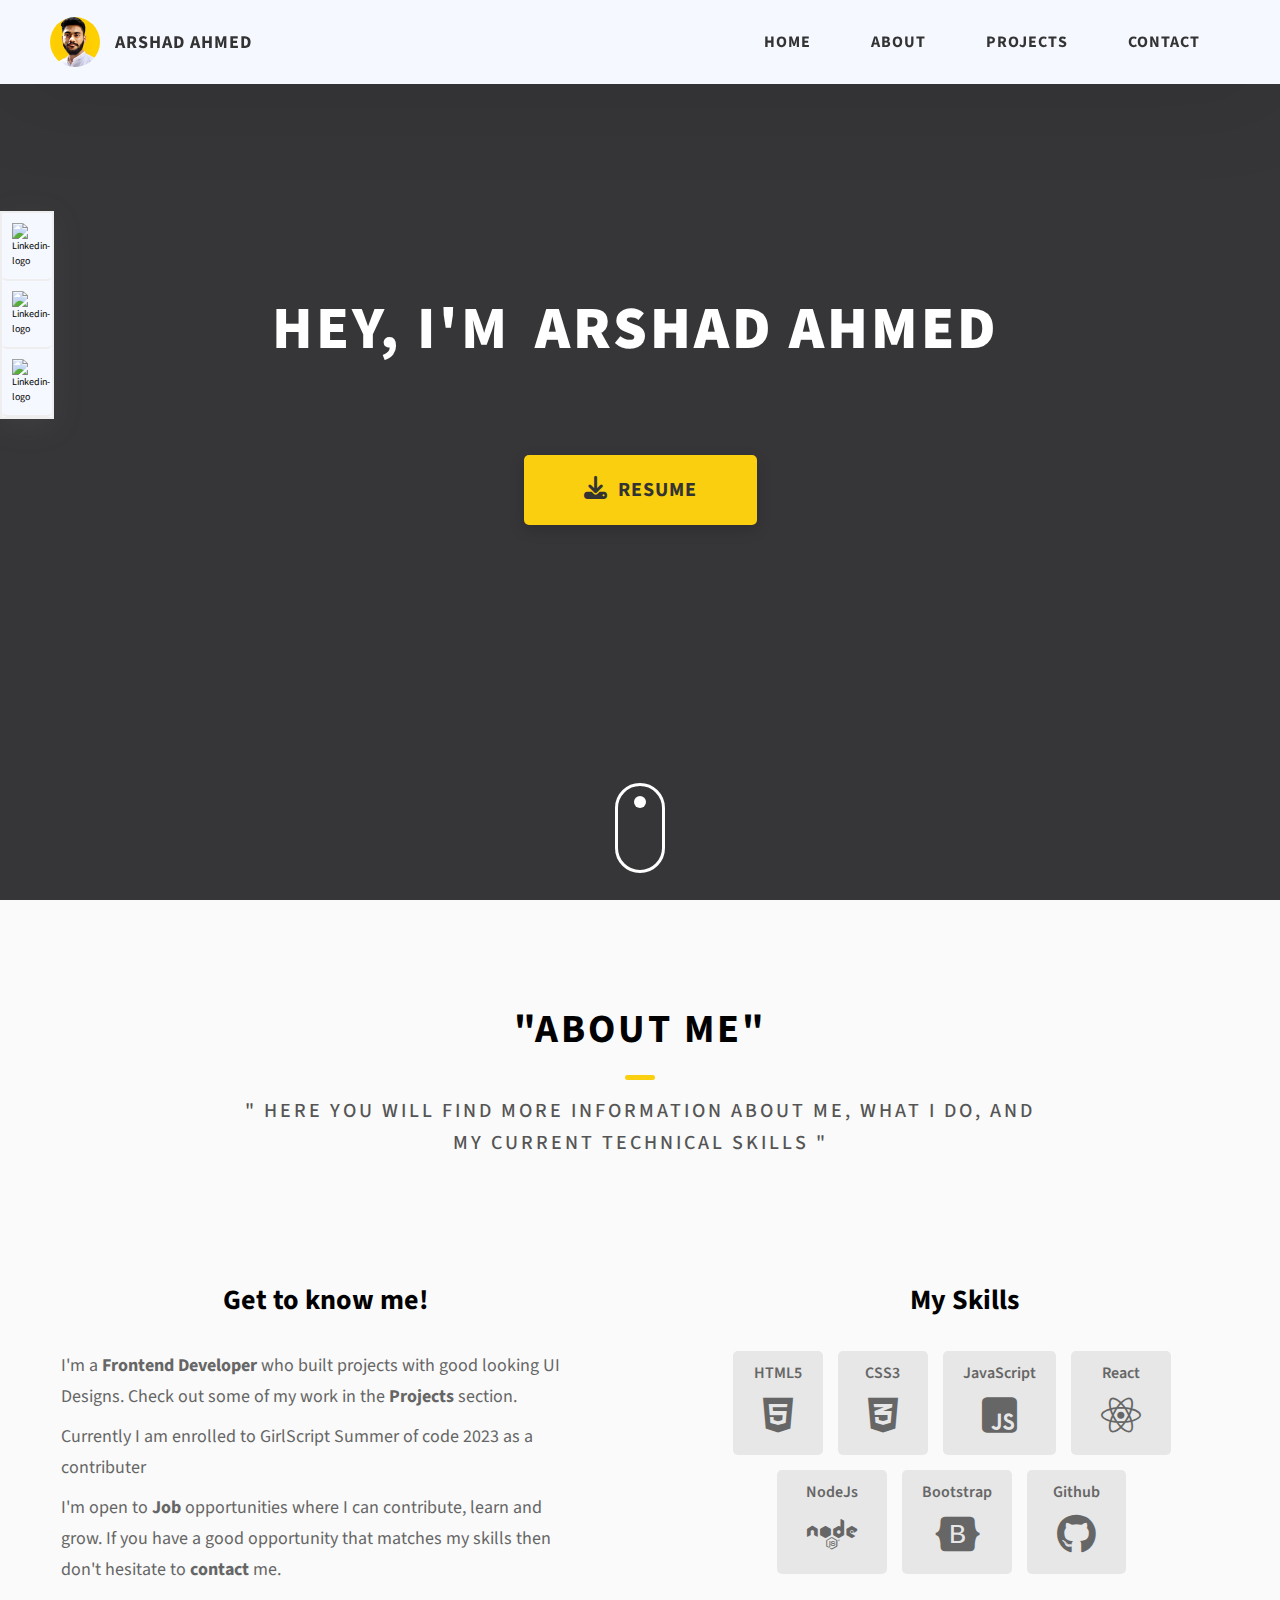
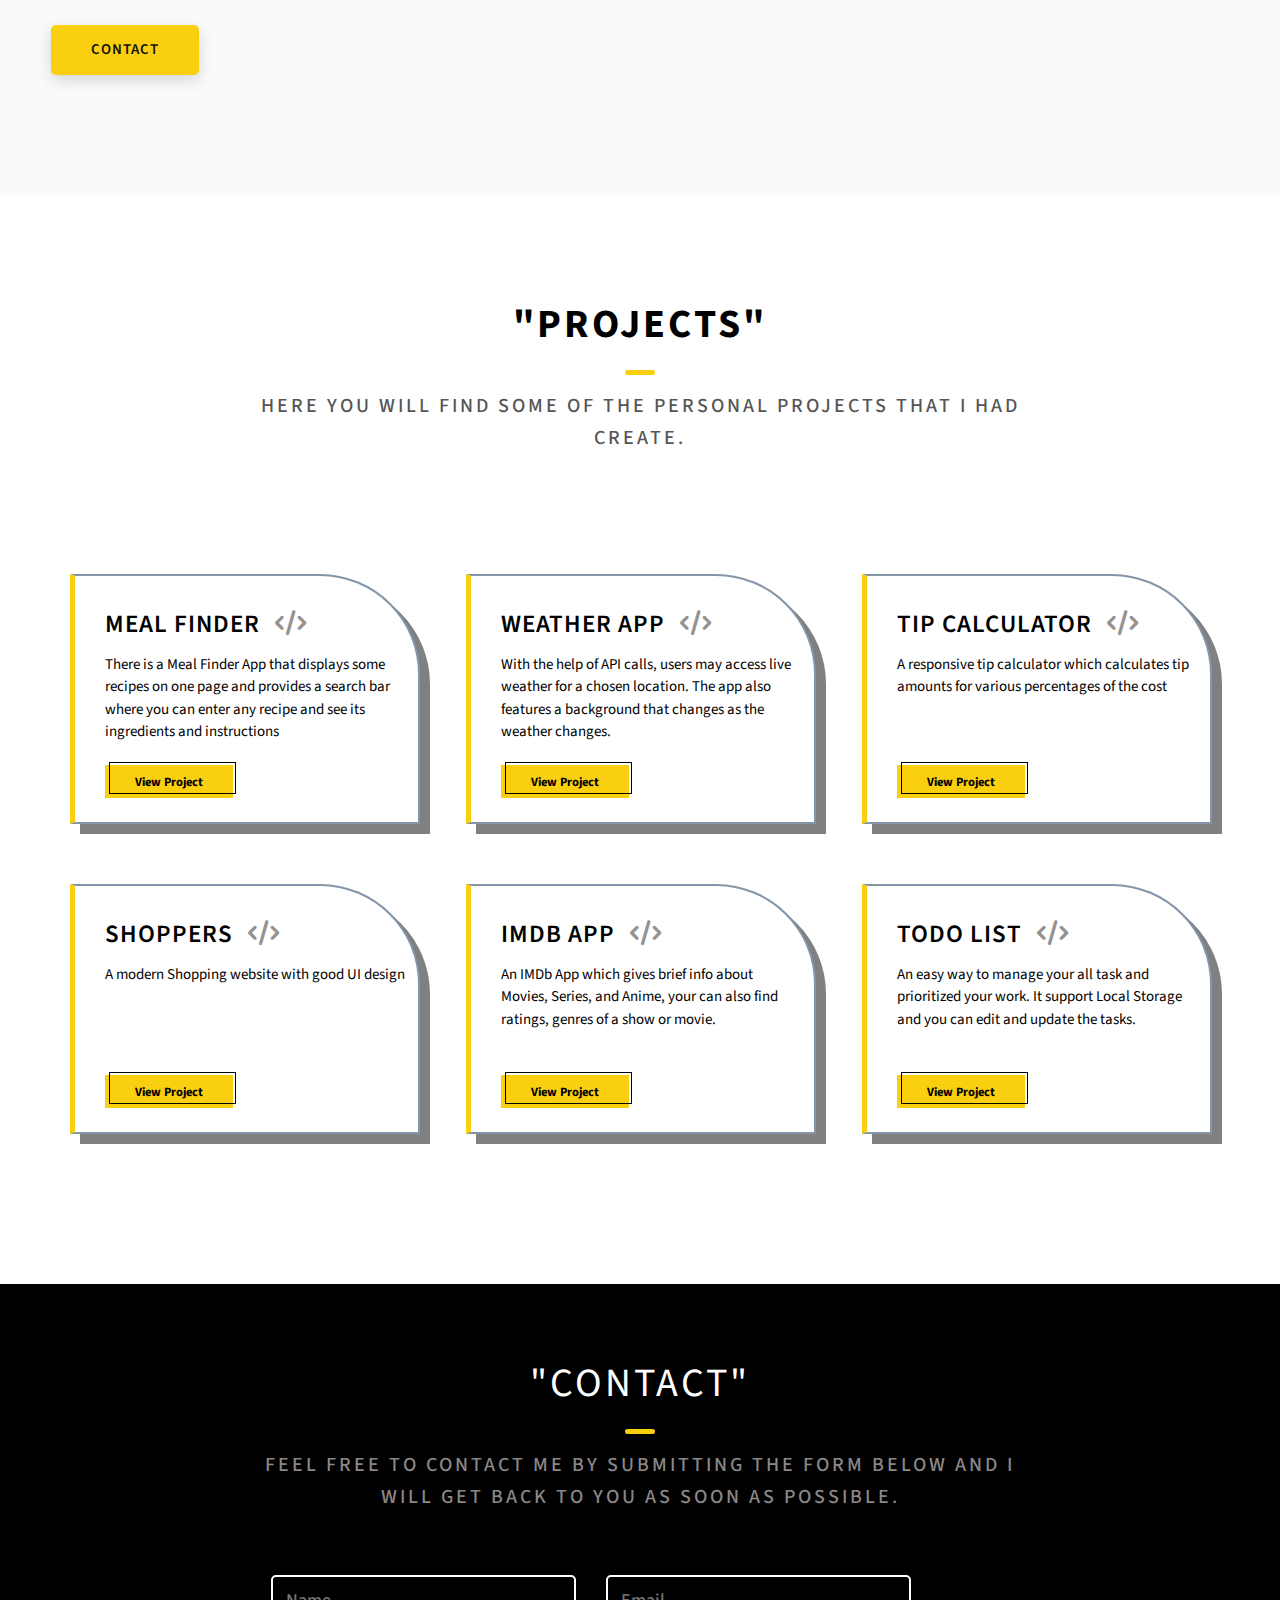
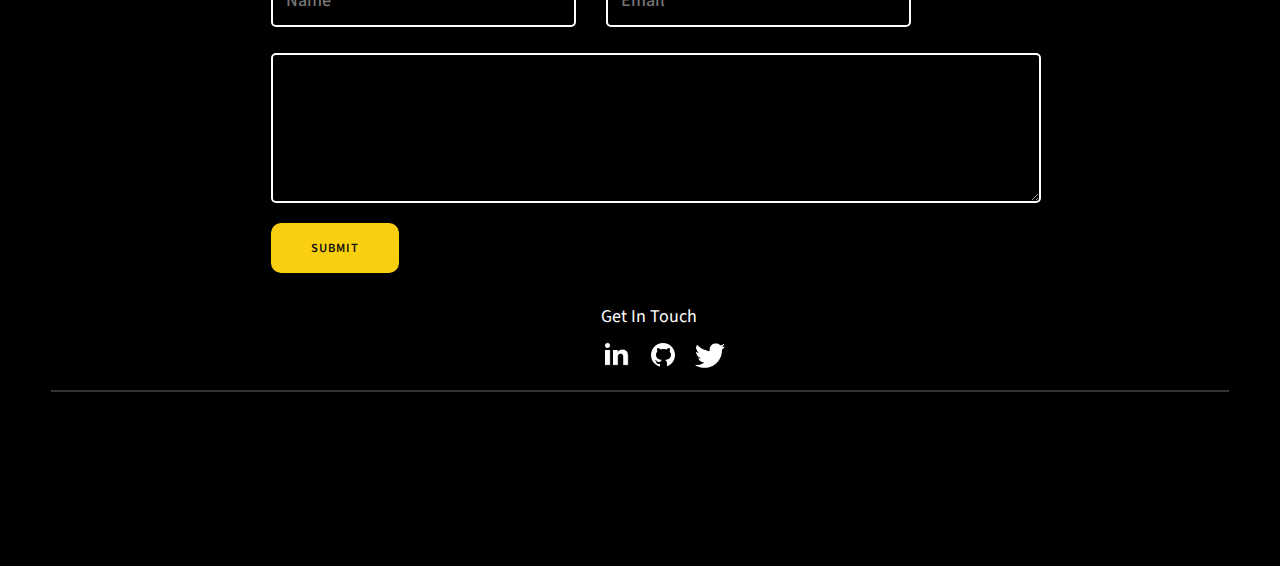
==== index.html @ 7f667e5b "Update index.html" ====
<!DOCTYPE html>
<html lang="en">

<head>
  <meta charset="utf-8">
  <meta name="viewport" content="width=device-width, initial-scale=1.0">
  <title>Arshad Ahmed Portfolio</title>
  <link rel="icon" type="image/x-icon" href="/images/logo.png">
  <!-- CSS STYLESHEET -->
  <link rel="stylesheet" href="/style.css">
  <link rel="preconnect" href="https://fonts.googleapis.com" />
  <link rel="preconnect" href="https://fonts.gstatic.com" crossorigin />
  <link href="https://fonts.googleapis.com/css2?family=Source+Sans+Pro:wght@400;600;700;900&display=swap"
    rel="stylesheet" />
  <!-- Link Swiper's CSS -->
  <link rel="stylesheet" href="https://cdnjs.cloudflare.com/ajax/libs/font-awesome/6.1.1/css/all.min.css">

 
</head>

<body>
  <header class="header">
    <div class="header-content">
      <div class="header-logo-container">
        <div class="header-logo-img-container">
          <img src="/images/logo.png" alt="ARSHAD AHMED" class="header-logo-image" />
        </div>
        <span class="header-logo-subtitle">ARSHAD AHMED</span>
      </div>
      <div class="header-main">
        <ul class="header-links">
          <li class="header-link-items">
            <a href="./index.html" class="header-link">Home</a>
          </li>
          <li class="header-link-items">
            <a href="./index.html#about" class="header-link">About</a>
          </li>
          <li class="header-link-items">
            <a href="./index.html#projects" class="header-link">Projects</a>
          </li>
          <li class="header-link-items">
            <a href="./index.html#contact" class="header-link">Contact</a>
          </li>
        </ul>
        <!-- hamburger-menu -->
        <div class="header-main-ham-menu-cont">
          <img src="./images/svg/ham-menu.svg" alt="hamburger menu" class="header-main-ham-menu" />
          <img src="./images/svg/ham-menu-close.svg" alt="hamburger menu close"
            class="header-main-ham-menu-close d-none" />
        </div>
      </div>
    </div>
    <div class="header-sm-menu">
      <div class="header-sm-menu-content">
        <ul class="header-sm-menu-links">
          <li class="header-sm-menu-link">
            <a href="./index.html#home"> Home </a>
          </li>

          <li class="header-sm-menu-link">
            <a href="./index.html#about"> About </a>
          </li>

          <li class="header-sm-menu-link">
            <a href="./index.html#projects"> Projects </a>
          </li>

          <li class="header-sm-menu-link">
            <a href="./index.html#contact"> Contact </a>
          </li>
        </ul>
      </div>
    </div>
  </header>
  <section class="main-content">
    <div class="main-title">
      <h1 class="heading-primary">Hey, I'm <span class="heading-name">ARSHAD AHMED</span> <br><span
          class="auto-input"></span></h1>
     
      <div class="main-btn">
        <a href="/Arshad_Resume.pdf" class="btn btn-project"download><i class="fa-solid fa-download"></i>Resume</a>
      </div>
    </div>
    <div class="main-socials">
      <div class="main-social-icons">
        <a href="https://www.linkedin.com/in/arshadahmed06/" class="social-icon-link" alt="Linkedin" target="_blank">
          <img
            src="https://d33wubrfki0l68.cloudfront.net/d8e6e1e636531e28274a1b8b6d947b817f6145bd/d42d3/assets/svg/linkedin-dark.svg"
            alt="Linkedin-logo" class="social-icon">
        </a>
      </div>
      <div class="main-social-icons">
        <a href="https://github.com/arshad10x/" class="social-icon-link" alt="Linkedin" target="_blank">
          <img
            src="https://d33wubrfki0l68.cloudfront.net/38469cf88d038b6ba3322c9fcb93a8f7167df4b9/cb0b9/assets/svg/github-dark.svg"
            alt="Linkedin-logo" class="social-icon">
        </a>
      </div>
      <div class="main-social-icons">
        <a href="https://twitter.com/Arsh10x" class="social-icon-link" alt="Linkedin" target="_blank">
          <img
            src="https://d33wubrfki0l68.cloudfront.net/ba3ef9fd9d500c55ba265adae6087ba71e05f5d9/d0067/assets/svg/twitter-dark.svg"
            alt="Linkedin-logo" class="social-icon">
        </a>
      </div>
    </div>
    <div class="mouse-scroll-container">
      <div class="mouse"></div>
    </div>
  </section>
  <section id="about" class="about sec-pad ">
    <div class="section-container">
      <h2 class="about-heading heading-md">
        <span class="about-heading heading-main">"About Me"</span>
        <span class="heading1 heading-sub">" Here you will find more information about me, what I do, and my current technical
          skills "</span>
      </h2>
      <div class="about-content">
        <div class="about-content-main">
          <h3 class="about-content-title">Get to know me!</h3>
          <div class="about-content-details">
            <p class="about-content-details-para">
              I'm a <strong>Frontend Developer</strong> who built projects with good looking UI Designs. Check out some of my work in the
              <strong>Projects</strong> section.
            </p>
<!--             <p class="about-content-details-para">
              Furthermore, I enjoy reading content related to the stuff I have learned over the course of my journey in
              <strong>Frontend Development</strong>
            </p> -->
            
            <p class="about-content-details-para">
              Currently I am enrolled to GirlScript Summer of code 2023 as a contributer 
            </p>
            <p class="about-content-details-para">
              I'm open to <strong>Job</strong> opportunities where I can
              contribute, learn and grow. If you have a good opportunity that
              matches my skills then don't hesitate to
              <strong>contact</strong> me.
            </p>
          </div>
          <a href="./#contact" class="btn btn-contact">Contact</a>
        </div>
        <div class="about-content-skills">
          <h3 class="about-content-title">My Skills</h3>
          <div class="skills">
            <div class="skill"><p>HTML5</p>
              <i class="fa-brands fa-html5"></i>
            </div>
            <div class="skill"><p>CSS3</p>
              <i class="fa-brands fa-css3-alt"></i>
            </div>
            <div class="skill"><p>JavaScript</p>
              <i class="fa-brands fa-js-square"></i>
            </div>
              <div class="skill"><p>React</p>
              <i class="fa-brands fa-react"></i>
            </div>
            <div class="skill"><p>NodeJs</p>
              <i class="fa-brands fa-node"></i>
            </div>
            <div class="skill"><p>Bootstrap</p>
              <i class="fa-brands fa-bootstrap"></i>
            </div>
            <div class="skill"><p>Github</p>
              <i class="fa-brands fa-github"></i>
            </div>
          </div>
        </div>
      </div>
    </div>
  </section>

  <section id="projects" class="projects sec-pad">
    <div class="main-container">
      <h2 class="about-heading heading-md">
        <span class="heading-main">"Projects"
        </span>
        <span class="heading1 heading-sub">
          Here you will find some of the personal projects that i had create.
        </span>
      </h2>
      <div class="card-main">
        <ul class="cards">
          <li class="cards-item">
            <div class="card">
              <div class="card-content">
                <h2 class="card-title">Meal Finder<a href="https://github.com/arshad10x/MealFinder" target="_blank"><i class="fa-solid fa-code"></i></a>
                </h2>
                <p class="card-text">There is a Meal Finder App that displays some recipes on one page and provides a search bar where you can enter any recipe and see its ingredients and instructions</p>
                <a href="https://meal-finder-xi-five.vercel.app/" target="_blank" class="button-project">View Project</a>
              </div>
            </div>
          </li>
          <li class="cards-item">
            <div class="card">
              <div class="card-content">
                <h2 class="card-title">Weather App<a href="https://github.com/arshad10x/weather-app" target="_blank"><i class="fa-solid fa-code"></i></a>
                </h2>
                <p class="card-text">With the help of API calls, users may access live weather for a chosen location. The app also features a background that changes as the weather changes.</p>
                  <a href="https://simple-weather-app-reactjs.netlify.app/" target="_blank" class="button-project">View Project</a>
              </div>
            </div>
          </li>
          <li class="cards-item">
            <div class="card">
              <div class="card-content">
                <h2 class="card-title">Tip Calculator<a href="https://github.com/arshad10x/Tip-Calculator" target="_blank"><i class="fa-solid fa-code"></i></a>
                </h2>
                <p class="card-text">A responsive tip calculator which calculates tip amounts for various percentages of the cost</p>
                 <a href="https://stoic-payne-25b257.netlify.app/" target="_blank" class="button-project">View Project</a>
              </div>
            </div>
          </li>
          <!-- New Edit -->
          <li class="cards-item">
            <div class="card">
              <div class="card-content">
                <h2 class="card-title">Shoppers<a href="https://github.com/arshad10x/shoppers.git" target="_blank"><i class="fa-solid fa-code"></i></a>
                </h2>
                <p class="card-text">A modern Shopping website with good UI design </p>
                  <a href="https://shoppers-lovat.vercel.app/" target="_blank" class="button-project">View Project</a>
              </div>
            </div>
          </li>
          
          <li class="cards-item">
            <div class="card">
              <div class="card-content">
                <h2 class="card-title">IMDb App<a href="https://github.com/arshad10x/IMDb-App.git" target="_blank"><i class="fa-solid fa-code"></i></a>
                </h2>
                <p class="card-text">An IMDb App which gives brief info about Movies, Series, and Anime, your can also find ratings, genres of a show or movie.</p>
                  <a href="https://mini-imdb-app.netlify.app/" target="_blank" class="button-project">View Project</a>
              </div>
            </div>
          </li>
          
           <li class="cards-item">
            <div class="card">
              <div class="card-content">
                <h2 class="card-title">Todo List<a href="https://github.com/arshad10x/Todo-List.git" target="_blank"><i class="fa-solid fa-code"></i></a>
                </h2>
                <p class="card-text">An easy way to manage your all task and prioritized your work. It support Local Storage and you can edit and update the tasks. </p>
                  <a href="https://todo-list-rho-ten.vercel.app/" target="_blank" class="button-project">View Project</a>
              </div>
            </div>
          </li>
          <!-- ends here -->
        </ul>
      </div>
    </div>
  </section>

  <footer id="contact" class="contact sec-pad">
    <div class="section-container">
      <span class="contact-heading heading-main">"Contact"</span>
      <span id="contact-text" class="heading heading-sub about-heading heading-md">
        Feel free to Contact me by submitting the form below and I will get back to you as soon as possible.
      </span>

      <form autocomplete="off" class="form-fit" action="https://formsubmit.co/ahmed.a0611@gmail.com" method="POST">   
        <div class="form-control">
        <div class="form-wrapper">  
          
            <!-- Honeypot -->
          <input type="text" name="_honey" style="display: none;">

          <!-- Disable Captcha -->
          <input type="hidden" name="_captcha" value="false">

          <input type="hidden" name="_next" value="https://arshad10x.github.io/my-portfolio/success.html" >
          
        <input name="name" type="text" class="feedback-input" placeholder="Name" />   
        <input name="email" type="text" class="feedback-input" placeholder="Email" />
      </div>
      <div class="textarea-wrapper">  
        <textarea name="Message" class="feedback-input" ></textarea>
        <button class="submit-btn">Submit</button>
      </div>
    </div>
    <div class="social-media">
      <span class="connect">Get In Touch</span> <br>
      <a href="https://www.linkedin.com/in/arshadahmed06/" target="_blank" rel="noreferrer">
        <img class="footer-icon" src="./images/png/linkedin-ico.png" alt="icon" />
      </a>
      <a href="https://github.com/arshad10x/" target="_blank" rel="noreferrer">
        <img class="footer-icon" src="./images/png/github-ico.png" alt="icon" />
      </a>
      <a href="https://twitter.com/Arsh10x" target="_blank" rel="noreferrer">
        <img class="footer-icon" src="./images/png/twitter-ico.png" alt="icon" />
      </a> <br><br>
    </div>
    <hr style="border: 1px solid #333">
      </form>
      
    </div>
  </footer>
  
  <script src="https://cdn.jsdelivr.net/npm/bootstrap@5.0.1/dist/js/bootstrap.bundle.min.js" integrity="sha384-gtEjrD/SeCtmISkJkNUaaKMoLD0//ElJ19smozuHV6z3Iehds+3Ulb9Bn9Plx0x4" crossorigin="anonymous"></script>
  
  <script src="https://cdn.jsdelivr.net/npm/typed.js@2.0.12"></script>
  <script src="/script.js"></script>
  <!-- Swiper JS -->
  <script src="https://unpkg.com/swiper/swiper-bundle.min.js"></script>
  <script>
    let typed = new Typed(".auto-input", {
      strings: ["Front-End Developer","UI Developer"],
      typeSpeed: 100,
      backSpeed: 100,
      loop: true
    })
    var swiper = new Swiper(".mySwiper", {
      navigation: {
        nextEl: ".swiper-button-next",
        prevEl: ".swiper-button-prev",
      },
    });
  </script>

</body>

</html>
---- style.css ----
/* @import url('https://fonts.googleapis.com/css2?family=Source+Sans+Pro:wght@400;600;700;900&display=swap'); */

*,
*::after,
*::before{
    margin: 0;
    padding: 0;
    box-sizing: border-box;
    font-family: inherit;

}
html{
    font-size: 62.5%;
    scroll-behavior: smooth; 
}
@media only screen and (max-width: 75em){
    html {
        font-size: 59%; } 
    }
@media only screen and (max-width: 56.25em) {
    html {
        font-size: 56%; }
    }
@media only screen and (min-width: 112.5em) {
      html {
        font-size: 65%; } 
    }

body {
    box-sizing: border-box;
    position: relative;
    line-height: 1.5;
    font-family: sans-serif;
    overflow-x: hidden;
    overflow-y: scroll;
    font-family: 'Source Sans Pro', sans-serif; 
}

a {
    text-decoration: none;
    color: inherit; }
  
  li {
    list-style: none; }
  
  input:focus,
  button:focus,
  a:focus,
  textarea:focus {
    outline: none; }
  
  button {
    border: none;
    cursor: pointer; }

textarea {
    resize: none;
}

/* Header section */
.header{
    position: fixed;
    width: 100%;
    z-index: 1;
    background: #F6F8FF;
    box-shadow: 0 10px 100px rgb(0 0 0 / 10%);
}
.header-content{
    display:flex;
    align-items:center;
    justify-content:space-between;
    padding:1rem 5rem;
}
@media only screen and (max-width: 56.25em) {
.header-content {
    padding: 0 2rem;
}
}
.header-logo-container{
    display:flex;
    align-items:center;
    color:#333;
    cursor:pointer;  
}
.header-logo-container:hover{
    color:#facf0f;
}

.header-logo-img-container{
    width:5rem;
    height: 5rem;
    border-radius:50px;
    margin-right:1.5rem;
    overflow:hidden;
}
@media only screen and (max-width: 56.25em) {
    .header-logo-img-container{
        width: 3.5rem;
        height: 3.5rem;
        margin-right: 1.2rem;
    }
}

.header-logo-image{
    width: 100%;
    height: 100%;
    display:block;
    object-fit: cover;
    object-position:center;
    transition:color .3s;
}
.header-logo-subtitle{
    font-size:18px;
    font-weight: 700;
    text-align:start;
    letter-spacing:1px;
    color:#333;
    transition: color .3s;
}
.header-logo-subtitle:hover{
    color:#facf0f;
}
.header-links{
    display:flex;
    list-style-type: none;
}
@media only screen and (max-width: 37.5em) {
.header-links{
    display: none;
}
}
.header-link{
    margin: 10px;
    padding:1rem 2rem;
    display: inline-block;
    font-size: 16px;
    color:#333;
    text-transform: uppercase;
    letter-spacing:1px;
    font-weight:700;
    transition:color .3s;
    /* font-family: 'Source Sans Pro', sans-serif; */
}
.header-link:hover{
    color:#facf0f;
}
@media only screen and (max-width: 56.25em) {
.header-link{
    padding: 3rem 1.8rem;
    font-size: 1.5rem;
} 
}

/* Hamburger Menu */
.header-main-ham-menu-cont {
    display: none;
    width: 3rem;
    padding: 2.2rem 0; 
}
@media only screen and (max-width: 37.5em) {
.header-main-ham-menu-cont {
    display: block; 
} 
}
.header-main-ham-menu {
    width: 100%; 
}
.header-main-ham-menu-close {
    width: 100%; 
}
.header-sm-menu {
    background: #fff;
    position: absolute;
    width: 100%;
    top: 100%;
    visibility: hidden;
    opacity: 0;
    transition: all .3s;
    box-shadow: 0px 5px 5px 0px rgba(0, 0, 0, 0.1);
    -webkit-box-shadow: 0px 5px 5px 0px rgba(0, 0, 0, 0.1);
    -moz-box-shadow: 0px 5px 5px 0px rgba(0, 0, 0, 0.1); 
}
.header-sm-menu--active {
    visibility: hidden;
    opacity: 0; 
}
@media only screen and (max-width: 37.5em) {
.header-sm-menu--active {
    visibility: visible;
    opacity: 1; 
} 
}
.header-sm-menu-link a {
    display: block;
    text-decoration: none;
    padding: 2.5rem 3rem;
    font-size: 1.6rem;
    color: #333;
    text-align: right;
    border-bottom: 1px solid #eee;
    font-weight: 700;
    text-transform: uppercase;
    letter-spacing: 2px;
    transition: color .3s; 
}
.header-sm-menu-link a:hover {
    color: #facf0f; 
}
.header-sm-menu-link:first-child a {
    border-top: 1px solid #eee; 
}
.header-sm-menu-link-last {
    border-bottom: 0; 
}

/* Section1 */
.main-content{
    height: 100vh;
    min-height: 80rem;
    max-height: 120rem;
    /* background:url(https://img.freepik.com/free-vector/abstract-background-with-squares_23-2148995948.jpg?size=626&ext=jpg
    );
    background-size:contain;
    background-repeat:no-repeat; */
    /* background-image: linear-gradient(to right top, #ff7082, #f48eca, #d2b3f7, #b8d2ff, #c0e9ff); */
    background-color: #363537;
   position: relative;
}
@media only screen and (max-width: 37.5em) {
.main-content {
    height: unset;
    min-height: unset; 
} 
}
.main-title{
    top: 45%;
    left: 50%;
    transform: translate(-50%,-50%);
    max-width: 90rem;
    width: 92%;
    position:absolute;
}
@media only screen and (max-width: 37.5em) {
.main-title{
    padding: 19rem 0 13rem 0;
    margin: auto;
    position: static;
    transform: translate(0, 0);
}
}
.heading-name{
    /* color:#F3A712; */
    font-weight: 900;
    font-family: inherit;
    padding: 10px;
    color: #fff;
    letter-spacing: .05em;
    
}

.heading-primary{
    font-size:6rem;
    text-transform: uppercase;
    letter-spacing: 3px;
    text-align: center;
    color: #fff;
    font-weight: 800;
    font-family: inherit;
}
.auto-input{
    color:#0fe07e;
    /* color:gold; */
    letter-spacing: 3px;
    font-size: 5rem;
    font-family:inherit; 
}
.main-btn{
    margin-top: 8rem;
    text-align: center;
}
.btn-project{
    padding: 2rem 6rem;
    font-size: 20px;
    line-height: 30px;
    letter-spacing:1px;
}
.btn {
    background: #facf0f;
    color: #333;
    text-transform: uppercase;
    letter-spacing: 1px;
    display: inline-block;
    font-weight: 700;
    border-radius: 5px;
    box-shadow: 0 5px 15px 0 rgb(0 0 0 / 15%);
    transition: transform .2s;
}
.fa-download{
    margin-right: 10px;
    font-size:2.3rem;
}

/* Social Icons */
.main-socials{
    position:absolute;
    top:35%;
    transform: translateY(-50%);
    background-color:#F6F8FF;
    box-shadow: rgb(100 100 111 / 20%) 0 7px 29px 0;
    /* padding:.5rem; */
    border: 2px solid #eee;
    border-left: 2px solid #eee;
}
.main-social-icons{
    width: 5rem;
}
.social-icon-link{
    width: 100%;
    display: block;
    padding: 1rem;
    transition: background .3s;
    border-radius:5px;
    border-bottom: 2px solid #eee;
}
.social-icon-link:hover{
    background: rgba(255, 255, 255, 0.1);
}
.social-icon-link:hover{
    background-color:#eee;
    transition: width .3s;
    width: 130%;
}
.social-icon{
    width: 100%;
}

/* Mouse Section */
.mouse-scroll-container{
    position: absolute;
    bottom: 3%;
    left: 50%;
    transform: translateX(-50%);
}
@media only screen and (max-width: 37.5em) {
.mouse-scroll-container {
    display: none; 
} 
}
.mouse {
	width: 50px;
	height: 90px;
	border: 3px solid #fff;
	border-radius: 60px;
	position: relative;
}
	.mouse::before {
		content: '';
		width: 12px;
		height: 12px;
		position: absolute;
		top: 10px;
		left: 50%;
		transform: translateX(-50%);
		background-color: #fff;
		border-radius: 50%;
		opacity: 1;
		animation: wheel 2s infinite;
		-webkit-animation: wheel 2s infinite;
	}
@keyframes wheel {
	to {
		opacity: 0;
		top: 60px;
	}
}
@-webkit-keyframes wheel {
	to {
		opacity: 0;
		top: 60px;
	}
}

/* Section 2 */
  
.about{
    background-color: #fafafa;
}
.sec-pad {
    padding: 12rem 0;
  }
  @media only screen and (max-width: 56.25em) {
  .sec-pad {
        padding: 8rem 0; 
      } 
  }
  .d-none {
      display: none; 
  }

.section-container {
    max-width: 120rem;
    margin: auto;
    width: 92%;
}
.about-heading{
    margin: -2rem 0 9rem 0;
}
.about-heading{
    display: block;
    font-size: 2.5rem;
    text-transform: uppercase;
    letter-spacing: 1px;
    letter-spacing: 3px;
    text-align: center;
    margin-bottom: 3rem;
    position: relative;
    color: #000;
}
.heading-main{
    display: block;
    font-size: 4rem;
    text-transform: uppercase;
    letter-spacing: 1px;
    letter-spacing: 3px;
    text-align: center;
    margin-bottom: 3.5rem;
    position: relative;
    color: #000;

}
.heading-main::after{
    content: '';
    position: absolute;
    top: calc(100% + 1.5rem);
    height: 5px;
    width: 3rem;
    background: #facf0f;
    left: 50%;
    transform: translateX(-50%);
    border-radius: 5px;
}
@media only screen and (max-width: 37.5em) {
.heading-main::after {
      top: calc(100% + 1.2rem); 
    } 
}
.heading-md{
    margin-bottom: 9rem;
}
@media only screen and (max-width: 56.25em) {
.about-heading-md{
    margin-bottom: 8rem;
}
}
.heading-sub{
    display: block;
    text-align: center;
    color: #555;
    font-size: 20px !important;
    font-weight: 500;
    max-width: 80rem;
    margin: auto;
    line-height: 1.6;
    font-family: inherit;
}
@media only screen and (max-width: 37.5em) {
.heading-sub {
    font-size:10px !important; 
    }
}
.about-content {
    display: grid;
    grid-template-columns: 1fr 1fr;
    grid-gap: 10rem;
}
@media only screen and (max-width: 56.25em) {
.about-content {
    grid-template-columns: 1fr;
    grid-gap: 8rem; 
} 
}
.about-content-title {
    font-weight: 700;
    font-size: 28px;
    margin: 3rem 0 3rem 1rem;
    text-align: center;
    justify-content: center;
}
@media only screen and (max-width: 37.5em) {
.about-content-title {
    font-size: 18px; 
} 
}
.about-content-details-para {
    font-size: 18px;
    color: #666;
    max-width: 60rem;
    line-height: 1.7;
    margin: 1rem;
    margin-bottom: 1rem;
}
.about-content-details-para:last-child {
    margin-bottom: 4rem; 
}
.btn-contact{
    background: #facf0f;
    color: #111;
    padding: 1rem 4rem;
    font-size: 1.5rem;
    line-height: 30px;
    letter-spacing:1px;
    font-weight: 600;
}
.skills {
    display: flex;
    flex-wrap: wrap;
    align-items: center;
    justify-content: center;
}
.skill {
    padding: 1rem 2rem;
    margin-bottom: 1.5rem;
    margin-right: 1.5rem;
    font-size: 1.6rem;
    background: rgba(153,153,153,.2);
    border-radius: 5px;
    font-weight: 600;
    color: #666;
    text-align: center;
    justify-content: center;
}
.fa-brands{
    font-size: 4rem;
    padding:1rem;
}
@media only screen and (max-width: 37.5em) {
    .fa-brands {
        font-size: 3rem; 
    } 
    }


/* Project Section */

#projects{
    /* background-color: #37b08c; */
    background-color: #fff;
}
  .card-main{
    max-width: 1200px;
    margin: 0 auto;
  }

  .cards {
    display: flex;
    flex-wrap: wrap;
    list-style: none;
    margin: 0;
    padding: 0;
  }
  
  .cards-item {
    display: flex;
    padding: 2rem;
  }
 
  @media screen and (max-width: 37.5rem) {
    .cards-item {
       width: 100%;
    }
 }
  /* @media (min-width: 40rem) {
    .cards-item {
      width: 50%;
    }
  } */
  
  @media (min-width: 75rem) {
    .cards-item {
      width: 33%;
    }
  }
  
  .card {
    display: flex;
    flex-direction: column;
    padding: 10px;
  }
  
  .card-content {
    padding: 30px;
    width:350px;
    height:250px;;
    border-top-right-radius:100px;
    background-color: #fff;
    border:2px solid #8395a7;
    border-left: 5px solid;
    border-left-color:#facf0f ;
    box-shadow: 10px 10px grey;

  }

  .card-title {
    color: #000;
    font-size: 2.5rem;
    font-weight: 600;
    letter-spacing: 1px;
    text-transform: uppercase;
    margin: 0;
  }
  
  .card-text {
    display: flex;
    color: #000;
    font-size: 1.5rem;
    line-height: 1.5;
    margin-top: 1rem ;    
    font-weight: 400;
    width:300px;
    height: 120px;
  }
.fa-code{
    margin-left: 15px;
    cursor: pointer;
    color:#959292;
}
.fa-code:hover{
    transform: scale(1.3, 1.3);
    color:#facf0f;

}

.button-project {
  background-color: #facf0f;
  border: 0 solid #E5E7EB;
  box-sizing: border-box;
  color: #000000;
  font-family:inherit;
  font-size: 1.2rem;
  font-weight: 700;
  justify-content: center;
  line-height: 1.75rem;
  padding: .75rem 1.65rem;
  position: relative;
  text-align: center;
  text-decoration: none #000000 solid;
  text-decoration-thickness: auto;
  width: 100%;
  max-width: 130px;
  position: relative;
  cursor: pointer;
  margin: 25px 10px 0 0;
  font-family: inherit;
}

.button-project:focus {
  outline: 0;
}

.button-project:after {
  content: '';
  position: absolute;
  border: 1px solid #000000;
  bottom: 4px;
  left: 4px;
  width: calc(100% - 1px);
  height: calc(100% - 1px);
}

.button-project:hover:after {
  bottom: 2px;
  left: 2px;
}

@media (min-width: 768px) {
  .button-project {
    padding: .75rem 3rem;
    font-size: 1.25rem;
  }
}

/* FormControl */
@media only screen and (max-width: 37.5em) {
    .heading-primary {
        font-size: 4.5rem; 
        } 
    }
    
    .heading-sec-mb-bg {
        margin-bottom: 11rem; 
    }
    @media only screen and (max-width: 56.25em) {
    .heading-sec-mb-bg {
        margin-bottom: 8rem; 
    } 
    }
      .heading-sec-mb-med {
        margin-bottom: 9rem; 
    }
        @media only screen and (max-width: 56.25em) {
          .heading-sec-mb-med {
            margin-bottom: 8rem; 
        } 
    }
    
    .heading-sec-main {
        display: block;
        font-size: 4rem;
        text-transform: uppercase;
        letter-spacing: 1px;
        letter-spacing: 3px;
        text-align: center;
        margin-bottom: 3.5rem;
        position: relative; }
    .heading-sec-main--lt {
          color: #fff; }
    .heading-sec-main--lt::after {
            content: '';
            background: #fff !important; }
    .heading-sec-main::after {
          content: '';
          position: absolute;
          top: calc(100% + 1.5rem);
          height: 5px;
          width: 3rem;
          background: #facf0f;
          left: 50%;
          transform: translateX(-50%);
          border-radius: 5px; }
    @media only screen and (max-width: 37.5em) {
    .heading-sec-main::after {
        top: calc(100% + 1.2rem);
    } 
    }

.heading-sm {
    font-size: 2.2rem;
    text-transform: uppercase;
    letter-spacing: 1px; 
}
                

.contact{
    background-color: #000;
    color: #fff;
    height: 98vh;
}
.heading{
    color: rgb(139, 135, 135);
    margin-top: -60px;
    margin-bottom: 80px;
    font-size: 1.5rem;
    font-family: inherit;
    /* width: 100rem; */
}
.heading1{
    font-size: 1.5rem;

}


.connect{
    font-size: 1.8rem;
    margin-bottom: 1rem;
}
.social-media{
    margin: 3rem 0 0 55rem;

}

.footer-icon{
    margin-right: 1.5rem;
    width: 3rem;
    margin-top: 1rem;
}


.submit-btn{
    background: #facf0f;
    color: #111;
    padding: 1rem 4rem;
    font-size: 1.25rem;
    line-height: 30px;
    letter-spacing:1px;
    border-radius:10px;
    font-weight: 600;
    text-transform: uppercase;
}.contact-heading{
    color:#fff;
    margin-top:-50px !important; ;
}
#contact-text{
    margin-top: 20px !important;
    margin-bottom: 40px !important;
}



.form-wrapper{
    display: flex;
    width: 50vw;
    height: 10vh;
    gap: 30px;
    align-items: center;
    justify-content: center;
}

.form-control{
    margin: 5rem 0 0 22rem;
}
.feedback-input {
    color:#fff;
    font-family: inherit;
    font-weight:500;
    font-size: 18px;
    border-radius: 5px;
    line-height: 22px;
    background-color: transparent;
    border:2px solid #fff;
    transition: all 0.3s;
    padding: 13px;
    margin-bottom: 15px;
    width:100%;
    box-sizing: border-box;
    outline:0;
  }
  
.feedback-input:focus { 
    border:2px solid #facf0f; 
}
  
  
.textarea-wrapper{
    width: 77rem;
}
  textarea {
    height: 150px;
    line-height: 150%;
    resize:vertical;
  }
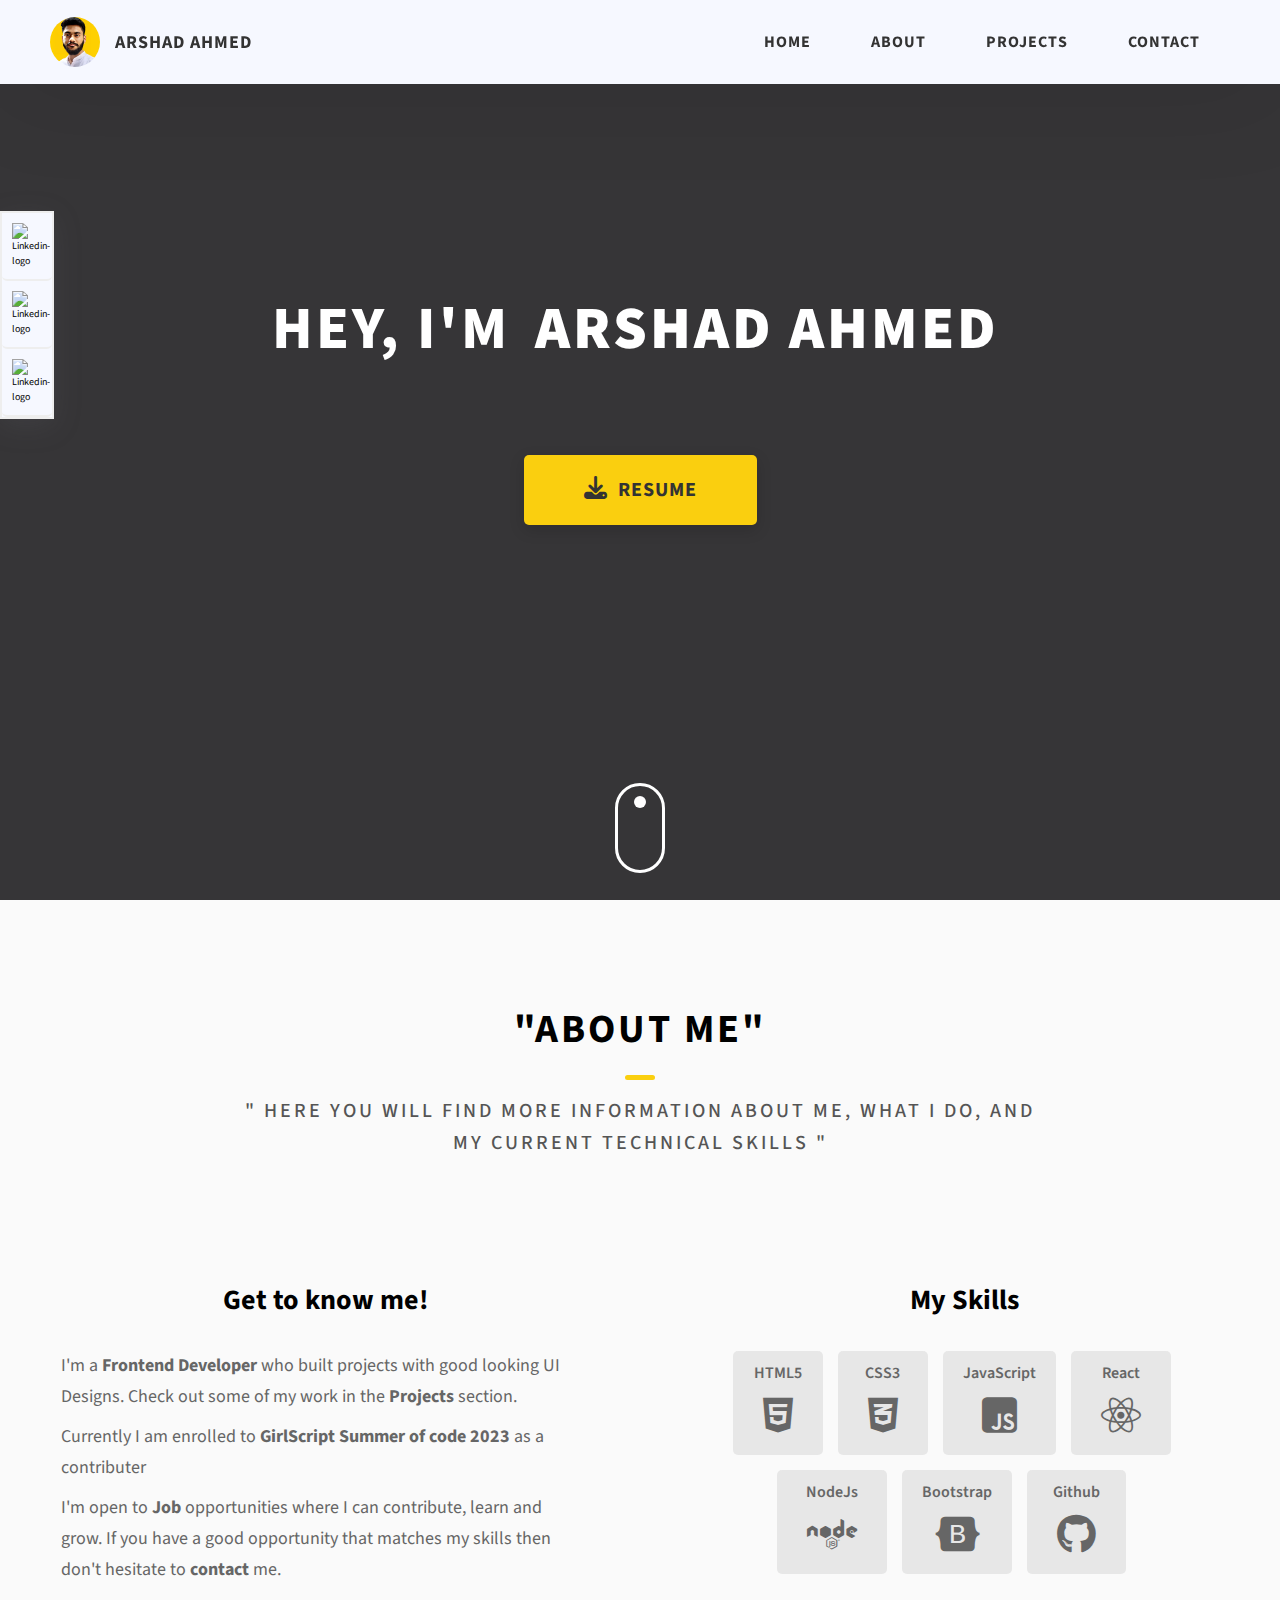
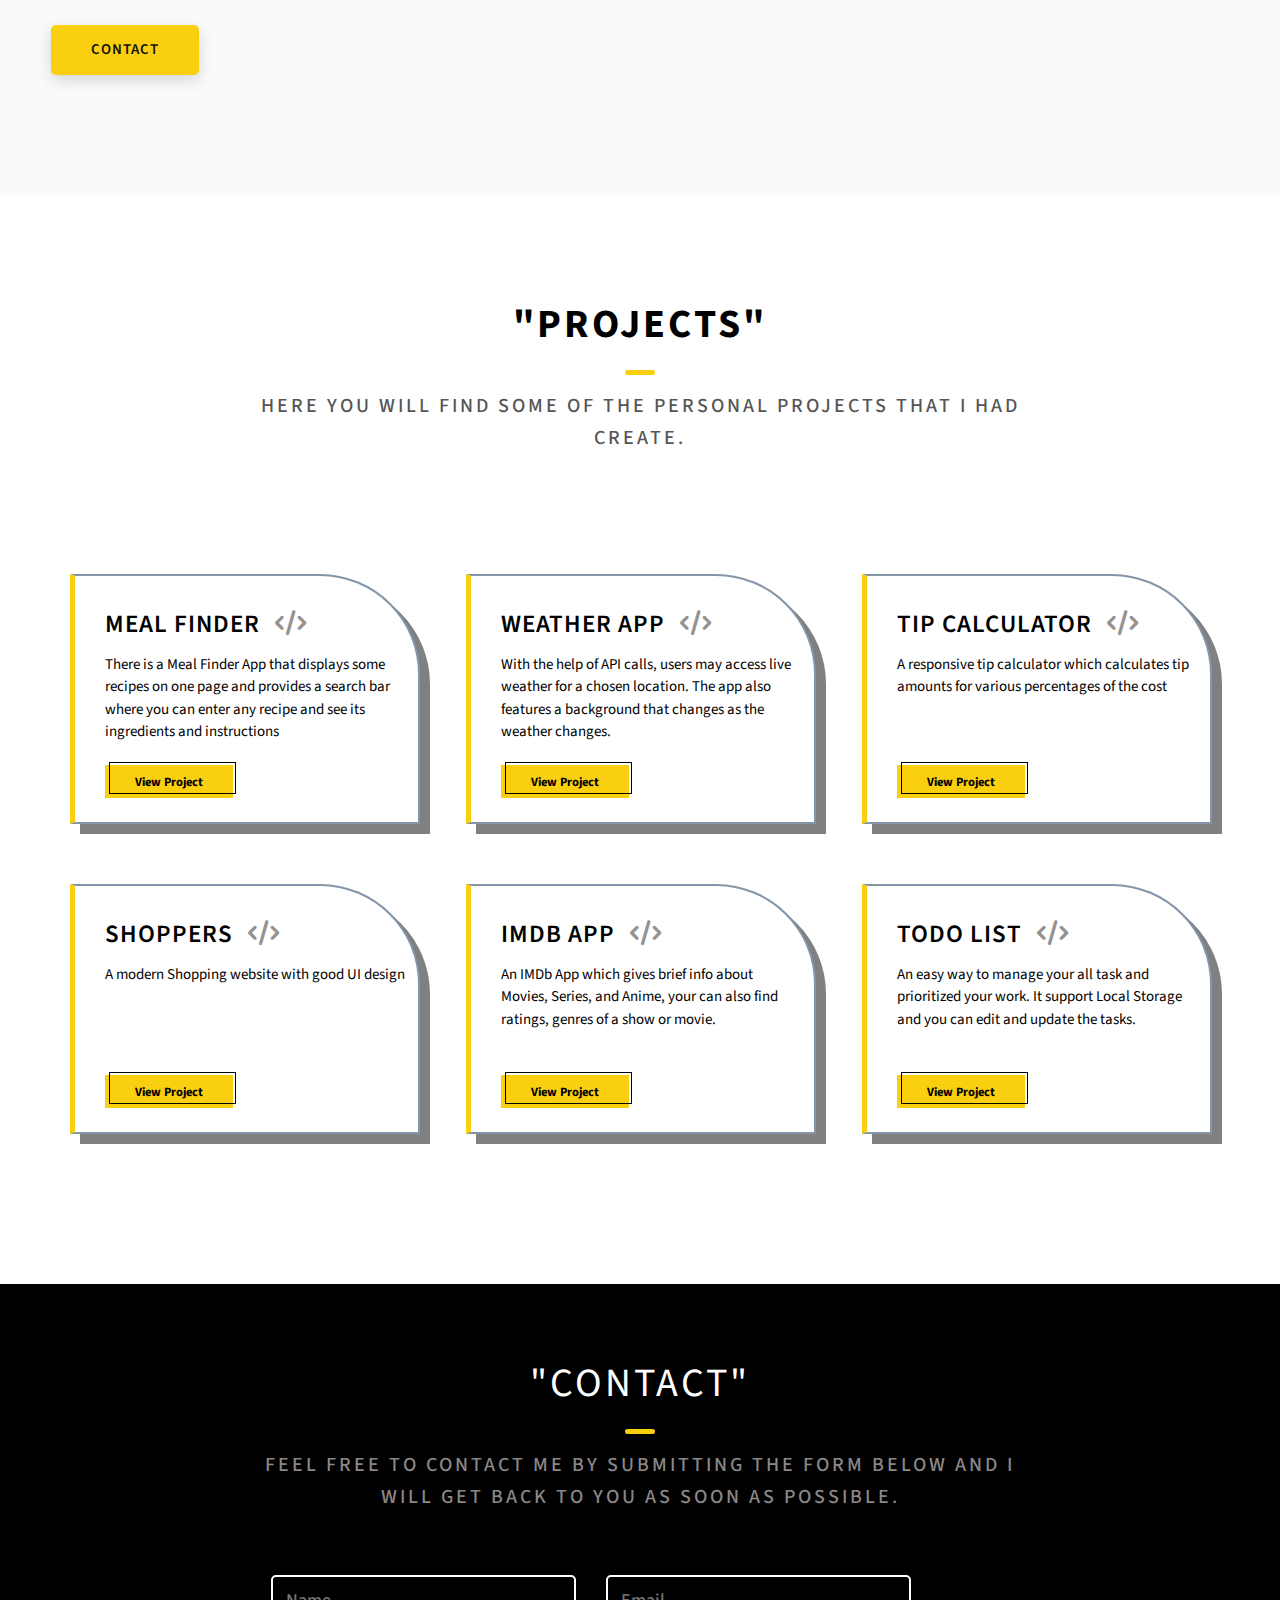
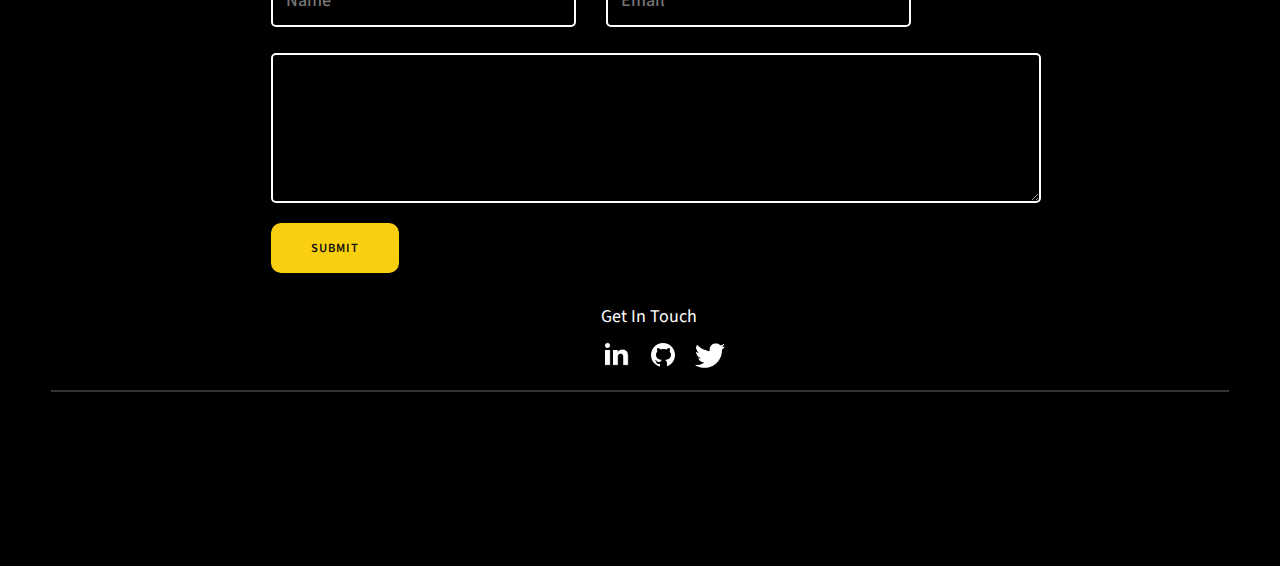
==== commit 2fdf27cd: "Update index.html" ====
--- a/index.html
+++ b/index.html
@@ -129,8 +129,9 @@
             </p> -->
             
             <p class="about-content-details-para">
-              Currently I am enrolled to GirlScript Summer of code 2023 as a contributer 
+              Currently I am enrolled to <strong>GirlScript Summer of code 2023</strong> as a contributer 
             </p>
+            
             <p class="about-content-details-para">
               I'm open to <strong>Job</strong> opportunities where I can
               contribute, learn and grow. If you have a good opportunity that
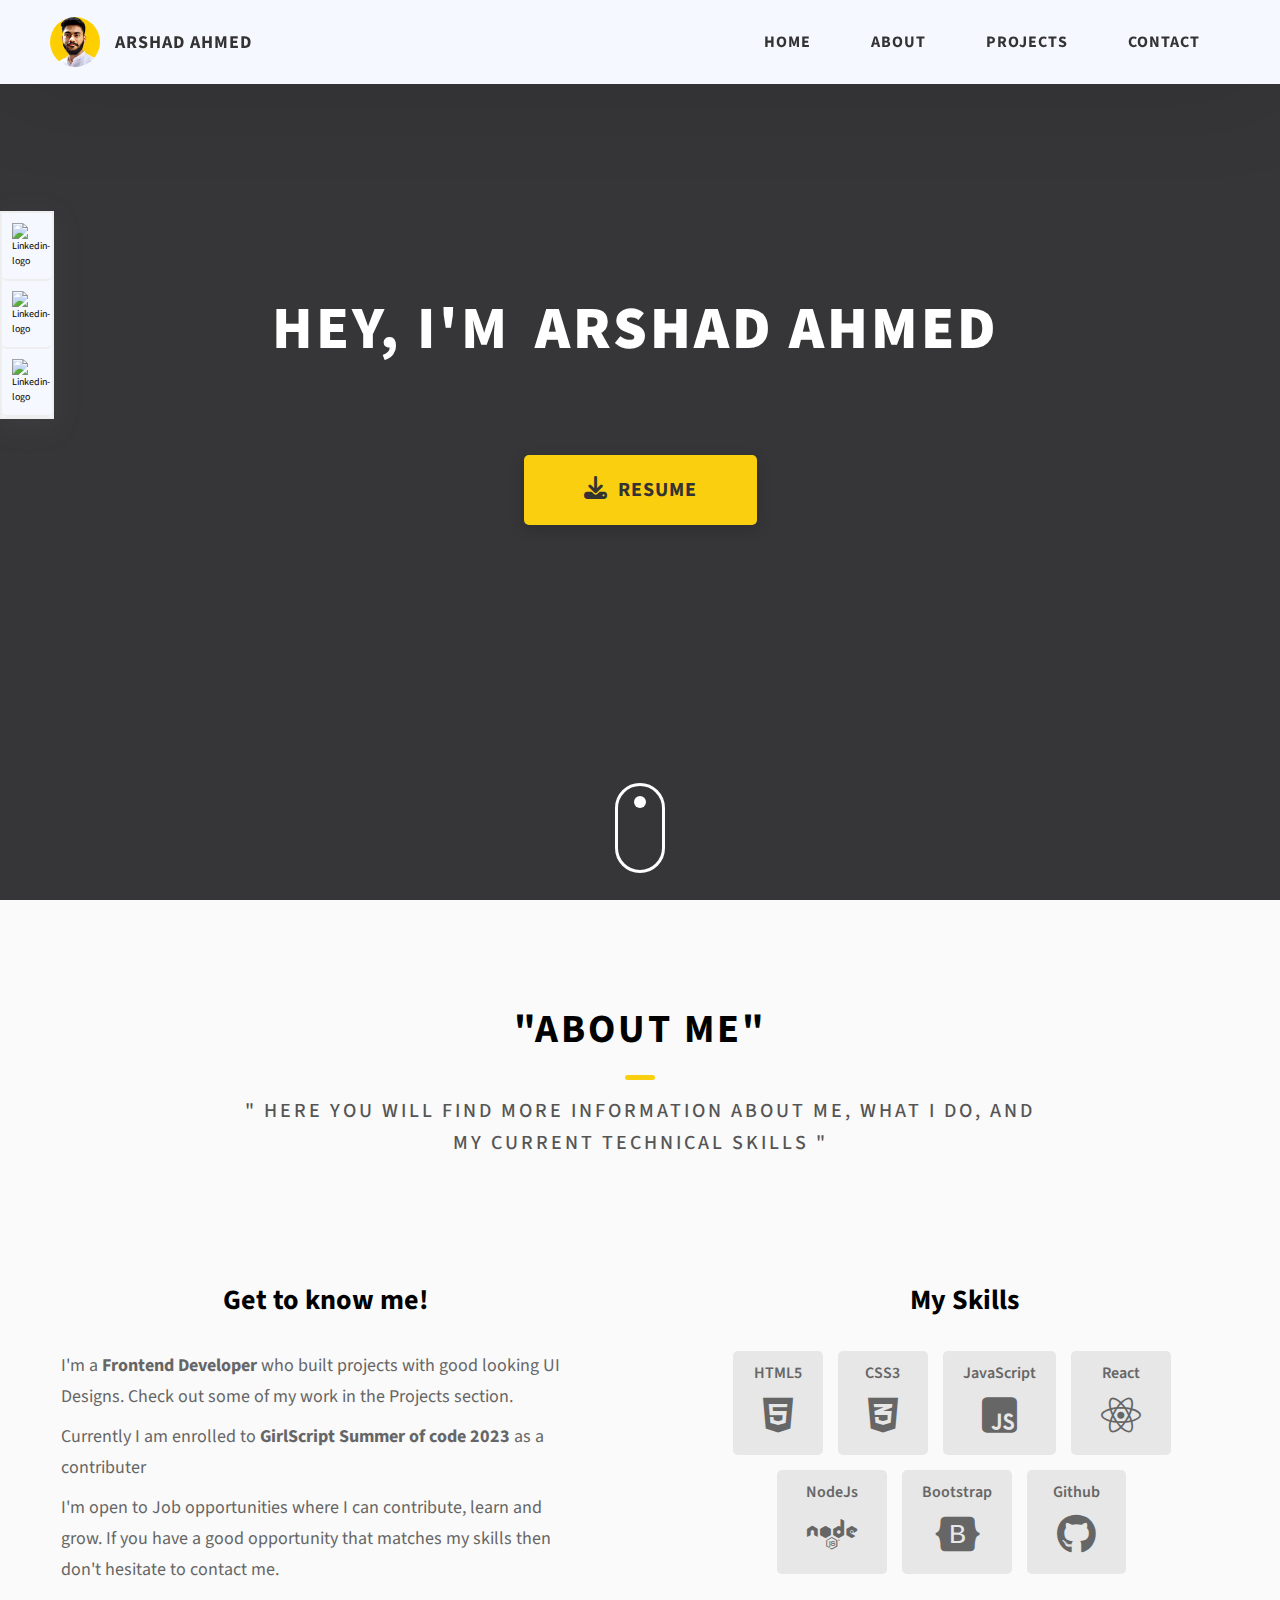
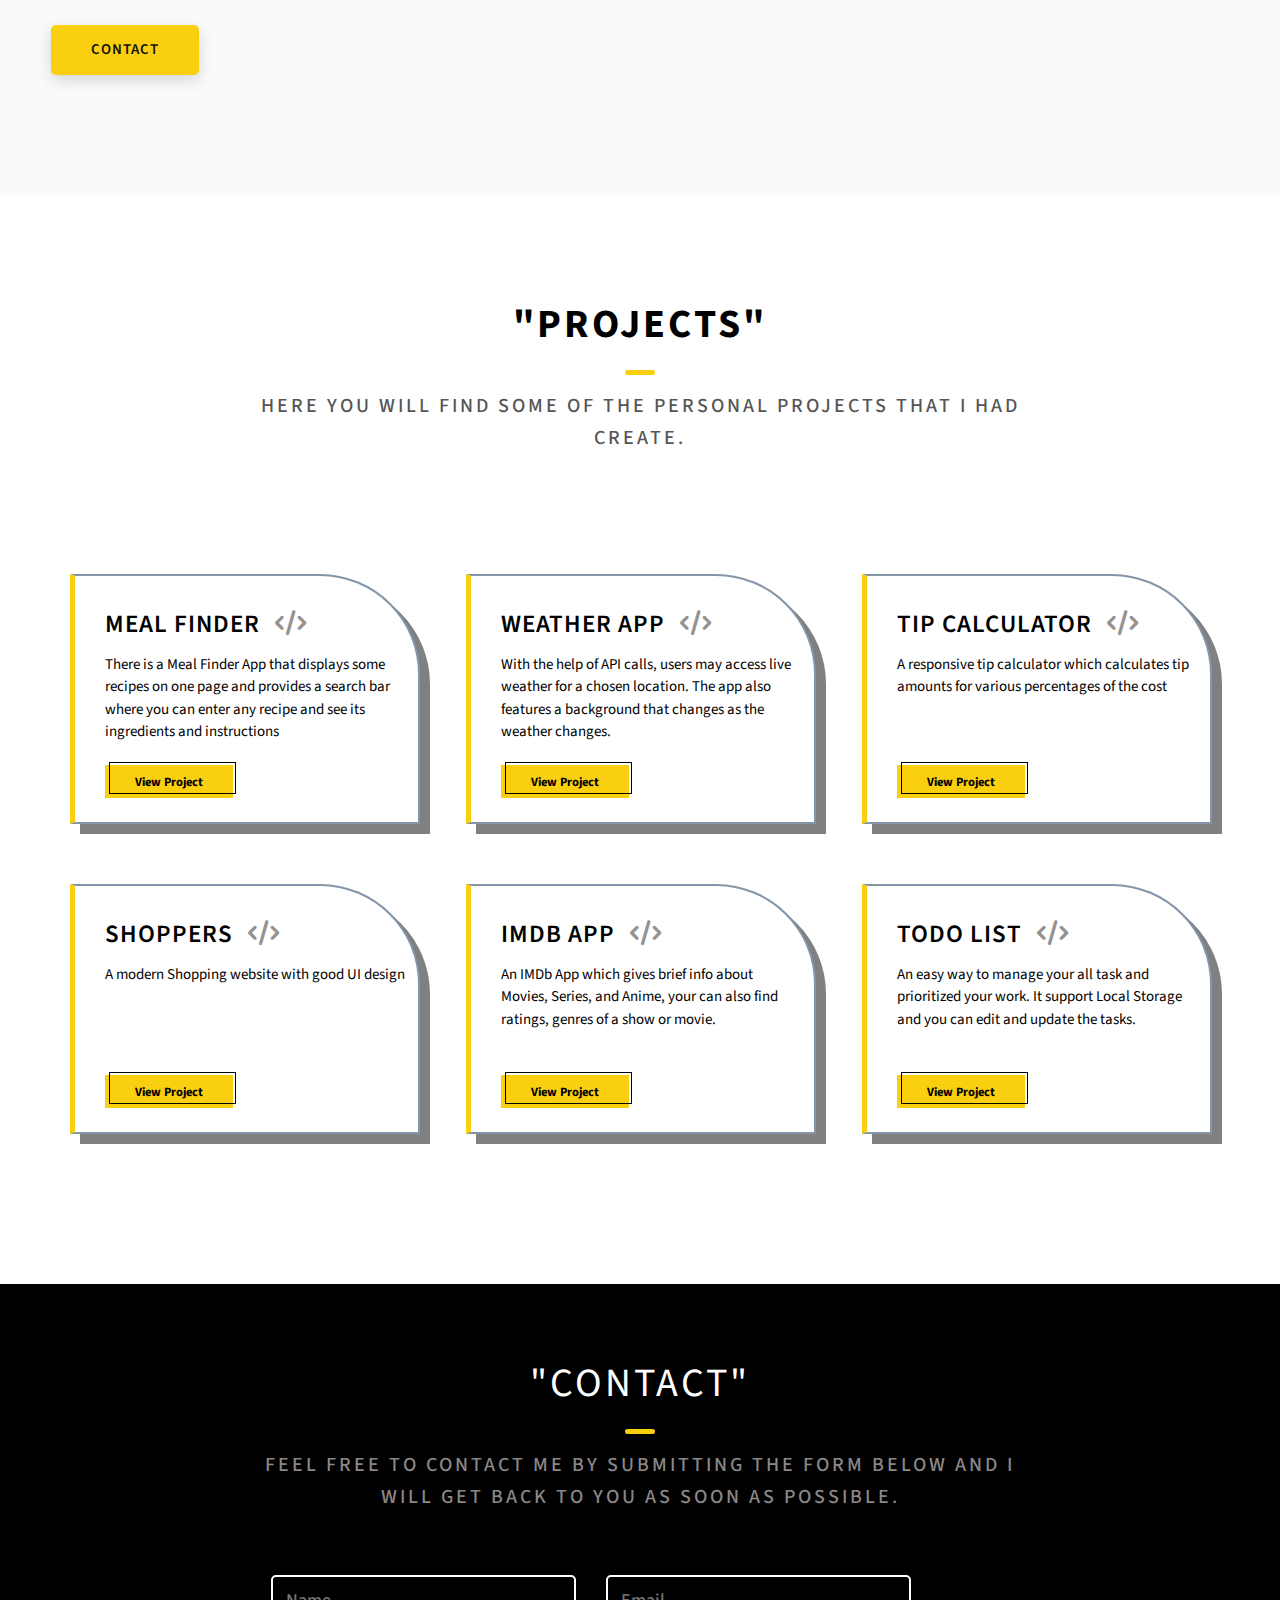
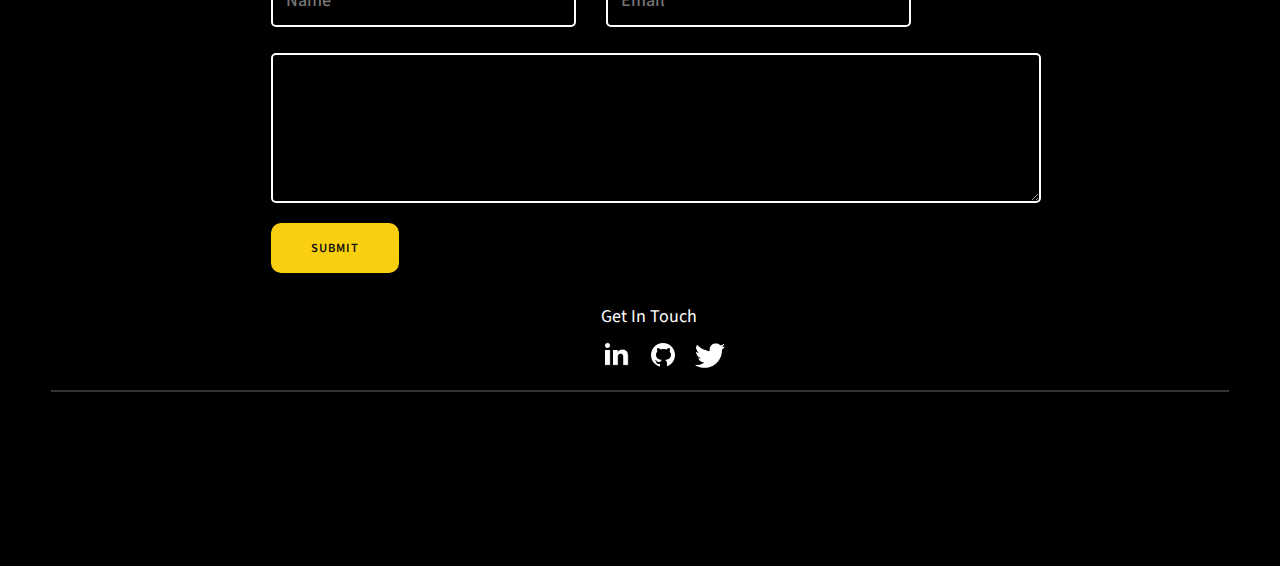
==== commit 5341d164: "Update index.html" ====
--- a/index.html
+++ b/index.html
@@ -121,7 +121,7 @@
           <div class="about-content-details">
             <p class="about-content-details-para">
               I'm a <strong>Frontend Developer</strong> who built projects with good looking UI Designs. Check out some of my work in the
-              <strong>Projects</strong> section.
+              Projects section.
             </p>
 <!--             <p class="about-content-details-para">
               Furthermore, I enjoy reading content related to the stuff I have learned over the course of my journey in
@@ -133,10 +133,10 @@
             </p>
             
             <p class="about-content-details-para">
-              I'm open to <strong>Job</strong> opportunities where I can
+              I'm open to Job opportunities where I can
               contribute, learn and grow. If you have a good opportunity that
               matches my skills then don't hesitate to
-              <strong>contact</strong> me.
+              contact me.
             </p>
           </div>
           <a href="./#contact" class="btn btn-contact">Contact</a>
